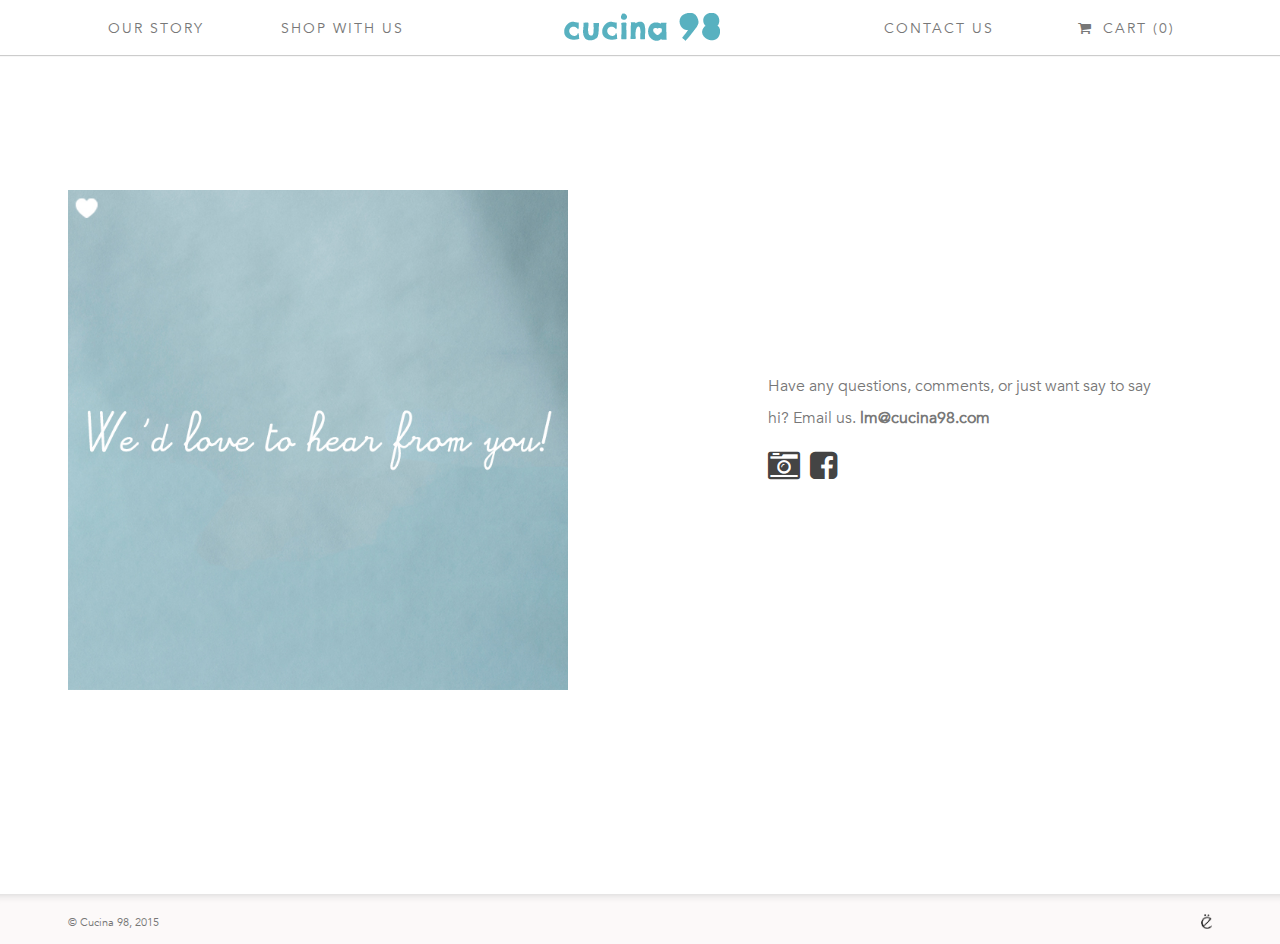
==== contact.html @ 55e73a31 "made it snow" ====
<!DOCTYPE html>
<html lang="en">
<head>
  <meta charset="UTF-8">
  <title>Cucina 98 - Home</title>
  <link rel="stylesheet" href="css/style.css">
  <link rel="stylesheet" href="https://maxcdn.bootstrapcdn.com/font-awesome/4.5.0/css/font-awesome.min.css">
</head>

<body>  
  <section id="nav_bar">
    <div class="container">  
    
    <div class="col_1_3 right"> 
      <ul class="nav">
        <li>
          <a class="story" href="ourstory.html">Our Story</a>
        </li>   
        <li>   
          <a class="shop" href="shop.html">Shop With Us</a>
        </li>
  
      </ul>
    </div>
           
    <div class="col_1_3 center"> 
        <div id="logo">
          <a href="index.html"><h1>Cucina 98</h1></a>
        </div>  
    </div>   

    <div class="col_1_3">
      <ul class="nav">
          <li>
            <a class="contact" href="contact.html">Contact Us</a>
          </li>   
          <li>   
            <a class="cart" href="#"><i class="fa fa-shopping-cart"></i>Cart (0)</a>
          </li>  
      </ul>

    </div>
     
  </section>

  <div id="stripsmall"></div>

  <section id="contact">
  <div class="col_3_1 container">
  <img src="images/hearfrom.jpg" height="500px" >
  </div>

  <div class="col_3_2 container">
  <div class="contact_text">
  <p>Have any questions, comments, or just want say to say hi? Email us.<span class="bold"> lm@cucina98.com</span></p>
  </div>
  <div class="social_icons">
  <a href="https://www.instagram.com/cucina_98/" alt="Instagram"><i class="fa fa-camera-retro fa-2x"></i></a><a href="https://www.facebook.com/Cucina-98-386561454824576/?fref=photo" alt="Facebook"><i class="fa fa-facebook-square fa-2x"></i></a>
  </div>
  </div>
  </div>
  </section>


<div id="strip"></div>

    <section id="footer">
      <div>
      <p>&#169; Cucina 98, 2015</p><a href="http:www.chloeboyko.com"><img class="ceb" src="images/ceb.png" width="11px"></a>
      </div>
    </section>
  </di>



   </div> 
</body>
</html>
---- css/style.css ----
@font-face {
    font-family: "Avenir";
    src: url(../fonts/Avenir.ttc);
}

    @font-face {
    font-family: "Alamain";
    src: url(../fonts/alamain1 copy2.ttc);
}

/*///////// GLOBAL ///////*/


html body {
  background-color: white;
}

body {
  margin: 0;
  display: block;
}

* {
    -webkit-box-sizing: border-box;
    -moz-box-sizing: border-box;
    box-sizing: border-box;
}


.container {
  margin: 0 auto;
  max-width: 1181px;
}

.container:after {
    content: "";
    display: table;
    clear: both;
}

.right {
  text-align: right;
}

.col_1_3 {
  width: 33.33%;
  padding-left: 10px;
  padding-right: 10px;
}

div {
  display: block;
}

[class*="col_"] {
    float: left;
    /*padding-left: 10px; */
    /*padding-right: 10px; */
}

/*///////// NAV BAR ///////*/


html #nav_bar {
-moz-box-shadow: 0px 1px 1px #ccc;
-webkit-box-shadow: 0px 1px 1px #ccc;
box-shadow-bottom: 3px #ccc;
}

section#nav_bar {
  margin: 13px 0;
  margin-bottom: 40px;
  height: 42px;

}

section#nav_bar ul.nav {
  color: #777;
  padding: 6px 0 0 0;
  list-style: none;
  margin: 0 auto;
}

section#nav_bar ul.nav li {
  display: inline-block;
  font-size: 14px;
  font-family: "Avenir", sans-serif;
  text-transform: uppercase;
  letter-spacing: 2px;
  width: 49%;
  text-align: center;
}

section#nav_bar ul.nav li a {
  font-weight: 400;
  padding-top: 20px;
  padding-bottom: 22px;
  padding-left: 2px;
  color: #777;
}

section#nav_bar ul.nav li a:hover {
  text-decoration: none;
  color: #58b0c0;
}

section#nav_bar ul.nav li a:active {
  color: black;
  font-weight: bold;

}

html a {
  color: #444;
  text-decoration: none;
  cursor: hand;
}

section#nav_bar #logo {
  background-color: transparent;
  width: 473px;
  height: 61px;
  background: url(../images/LOGO.png) no-repeat;
  overflow: hidden;
  margin: 0;
  padding-left: 10px;
}

section#nav_bar #logo h1 {
  visibility: hidden;
}

section#nav_bar ul.nav:after {
    content: "";
    display: table;
    clear: both;
}

/*///////// INTRO ///////*/



section#intro {
  padding: 5px 0 50px 0;
  color: #777;
  font-size: 17px;
  margin-top: 0px; 

}

section#intro {
  padding: 25px 0em;
}

section#intro p {
  font-family: "Alamain";
  display: inline-block;
   animation: fadein 2s;
    -moz-animation: fadein 2s; /* Firefox */
    -webkit-animation: fadein 2s; /* Safari and Chrome */
    -o-animation: fadein 2s; /* Opera */
}

@keyframes fadein {
    from {
        opacity:0;
    }
    to {
        opacity:1;
    }
}
@-moz-keyframes fadein { /* Firefox */
    from {
        opacity:0;
    }
    to {
        opacity:1;
    }
}
@-webkit-keyframes fadein { /* Safari and Chrome */
    from {
        opacity:0;
    }
    to {
        opacity:1;
    }
}
@-o-keyframes fadein { /* Opera */
    from {
        opacity:0;
    }
    to {
        opacity: 1;
    }
}

.center {
  text-align: center;
}


p {
  display: block;
}


.col_2_1 {
  width: 66.66%;
  padding-left: 55px;
  padding-bottom: 39px;
  
}

.col_2_2 {
  width: 33.33%;
  float: left;
}

.col_2_3 {
  width: 33.33%;
  padding-top: 39px;
  float: left;
}

.col_2_3 a:hover {
  opacity: 0.5; 
  filter: alpha(opacity=50);
  cursor: hand;
}

section#gallery {
  padding-top: 35px;
  height: 1000px;
}

/*///////// FOOTER ///////*/

#footer div {
  clear: both;
  width: 100%;
  background-color: #fcf9f9;
  margin-top: 50px;
  height: 50px;
  position: relative;
  -webkit-box-shadow: inset 0 20px 20px -20px #ccc);
    -moz-box-shadow: inset 0 20px 20px -20px #ccc;
    box-shadow: inset 0 10px 10px -10px #ccc;
}

#footer p {
  color: #777;
  padding-left: 68px;
  font-family: "Avenir", sans-serif;
  font-size: 11px;
  position: absolute;
  padding-top: 10px;
}

.ceb {
  float: right;
  margin-top: 20px;
  margin-right: 68px;
  display: inline-block;
}

/*///////// SPACE STRIPS ///////*/

#strip {
  clear: both;
  width: 100%;
  height: 150px;
}

#stripsmall {
  clear: both;
  width: 100%;
  height: 75px;
}

.col_3_1 {
  width: 60%;
  padding-left: 68px;
  padding-top: 20px;
}

.col_3_2 {
  width: 40%;
  padding-right: 60px;
}

.col_3_2 p {
  font-family: "Avenir", sans-serif;
  padding-right: 60px;
  line-height: 2.0;
  color: #777;
}

.L {
  font-family: "Alamain";
}

section#about {
  padding-top: 35px;
}

/*///////// SHOP ///////*/


#shopping p {
  font-family: "Alamain", sans-serif;
  text-transform: lowercase;
  letter-spacing: 2px;
  text-align: center;

}

#shopping img {
  padding-top: 25px;

}

#shopping .price {
  font-family: "Avenir";
}

#shopping a:hover {
  opacity: 0.5; 
  filter: alpha(opacity=50);
  cursor: hand;
}

div.product_title {
  margin-top: 20px;
  font-family: "Alamain";
}

div.dropdown {
  font-family: "Avenir";
  border: 1px solid #ccc;
  padding: 8px;
  width: 100px;
  float: left;
  margin-right: 40px;
}

div.addto {
  font-family: "Avenir";
  border: 1px solid #ccc;
  padding: 8px;
  padding-right: 20px; 
  padding-left: 20px;
  width: 200px;
  text-align: center;
  overflow: hidden;
  margin-left: 5px;

}

div.addto:hover {
  font-family: "Avenir";
  background-color: #58b0c0;
  color: white;
  padding: 8px;
  padding-right: 20px; 
  padding-left: 20px;
  width: 200px;
  text-align: center;
  overflow: hidden;
  margin-left: 5px;
}

.fa-angle-double-down {
  padding-left: 20px;
}

.fa-shopping-cart {
  padding-right: 10px;

}

.bold {
  font-weight: bold;
}

div.contact_text {
  padding-top: 184px;
}

.fa-facebook-square {
  padding-left: 10px;
}
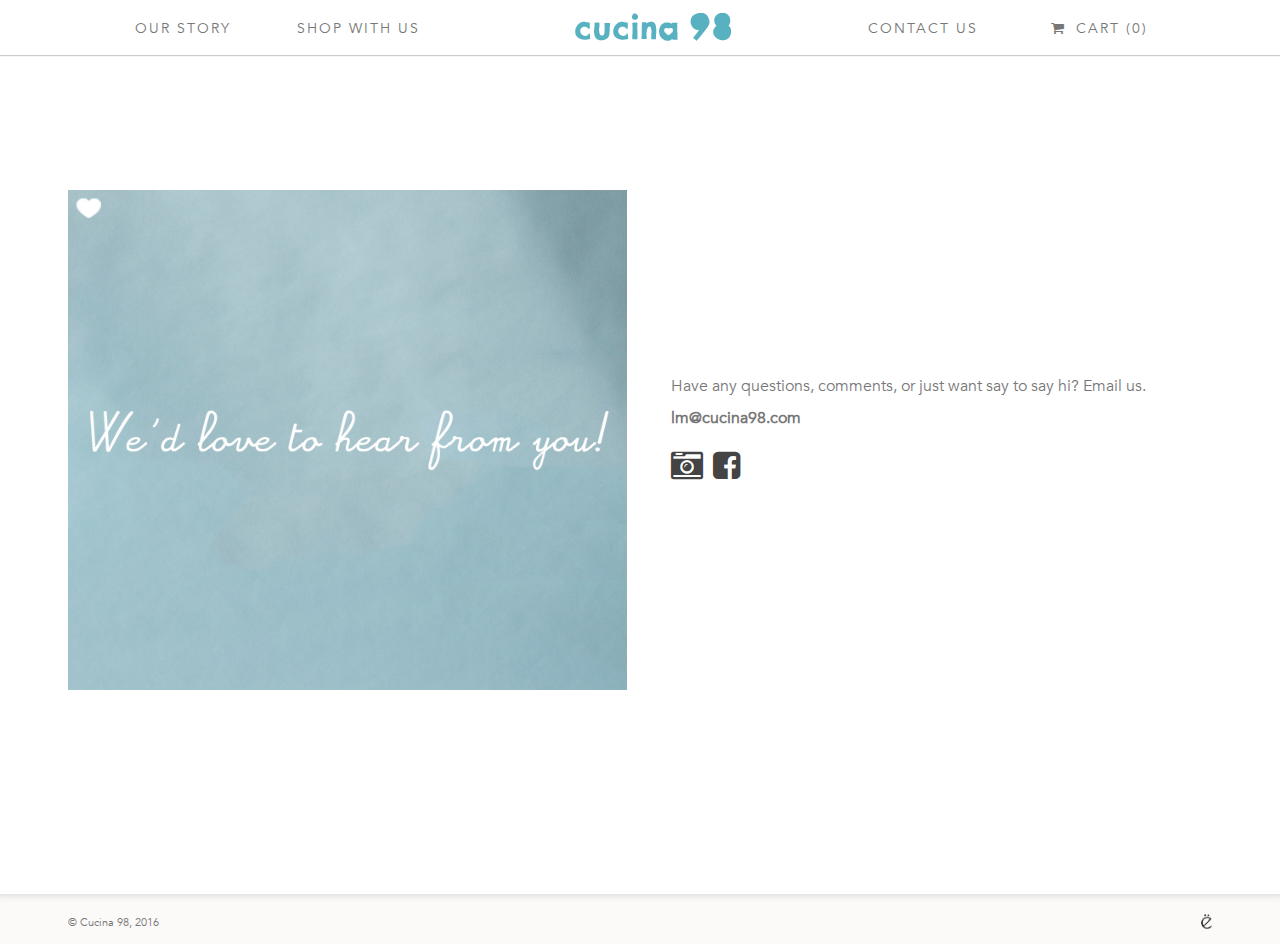
==== commit 91adb035: "making responsive, fixed URL in footer" ====
--- a/contact.html
+++ b/contact.html
@@ -5,6 +5,7 @@
   <title>Cucina 98 - Home</title>
   <link rel="stylesheet" href="css/style.css">
   <link rel="stylesheet" href="https://maxcdn.bootstrapcdn.com/font-awesome/4.5.0/css/font-awesome.min.css">
+  <link rel="icon" type="image/png" href="images/favicon.png">
 </head>
 
 <body>  
@@ -66,7 +67,7 @@
 
     <section id="footer">
       <div>
-      <p>&#169; Cucina 98, 2015</p><a href="http:www.chloeboyko.com"><img class="ceb" src="images/ceb.png" width="11px"></a>
+      <p>&#169; Cucina 98, 2016</p><a href="http://www.chloeboyko.com/"><img class="ceb" src="images/ceb.png" width="11px"></a>
       </div>
     </section>
   </di>
--- a/css/style.css
+++ b/css/style.css
@@ -25,7 +25,9 @@
     -moz-box-sizing: border-box;
     box-sizing: border-box;
 }
-
+#gallery img{
+  width: 100%;
+}
 
 .container {
   margin: 0 auto;
@@ -41,6 +43,7 @@
 .right {
   text-align: right;
 }
+
 
 .col_1_3 {
   width: 33.33%;
@@ -126,6 +129,14 @@
   padding-left: 10px;
 }
 
+#logo img {
+  width: 100%;
+  position: absolute;
+  top: 0;
+  left: 0;
+}
+
+
 section#nav_bar #logo h1 {
   visibility: hidden;
 }
@@ -202,18 +213,26 @@
 p {
   display: block;
 }
-
+/*//// GLOBAL COL. STRUCTURE /////*/
 
 .col_2_1 {
-  width: 66.66%;
-  padding-left: 55px;
+  width: 59%;
+  margin-left: 46px;
   padding-bottom: 39px;
-  
+}
+
+.col_2_1 img{
+  margin-bottom: 16px;
 }
 
 .col_2_2 {
-  width: 33.33%;
+  margin-left: 22px;
+  width: 32%;
   float: left;
+}
+
+.col_2_2 img {
+  margin-bottom: 16px;
 }
 
 .col_2_3 {
@@ -222,16 +241,19 @@
   float: left;
 }
 
-.col_2_3 a:hover {
+.col_2_2 a:hover {
   opacity: 0.5; 
   filter: alpha(opacity=50);
   cursor: hand;
 }
 
 section#gallery {
-  padding-top: 35px;
   height: 1000px;
 }
+
+.col_2_4 {
+  width: 158%;
+}  
 
 /*///////// FOOTER ///////*/
 
@@ -278,14 +300,19 @@
 }
 
 .col_3_1 {
-  width: 60%;
+  width: 50%;
   padding-left: 68px;
   padding-top: 20px;
 }
 
+.col_3_1 img {
+  width: 100%;
+}
+
 .col_3_2 {
-  width: 40%;
+  width: 50%;
   padding-right: 60px;
+  padding-left: 44px;
 }
 
 .col_3_2 p {
@@ -390,3 +417,37 @@
   padding-left: 10px;
 }
 
+
+/*/////// MEDIA QUERIES ///////*/
+
+@media only screen and (min-width: 1114px) {
+
+
+
+section#gallery {
+  width: 1115px;
+  margin: 0 auto;
+}
+.container {
+  width: 1115px;
+  margin: 0 auto;
+}
+
+.col_3_2 {
+  width: 50%;
+}
+
+.col_3_1 {
+  width: 49%;
+}
+}
+
+@media only screen and (max-width: 1080px) {
+
+section#nav_bar ul.nav li {
+  width: 41%;
+}
+
+
+}
+
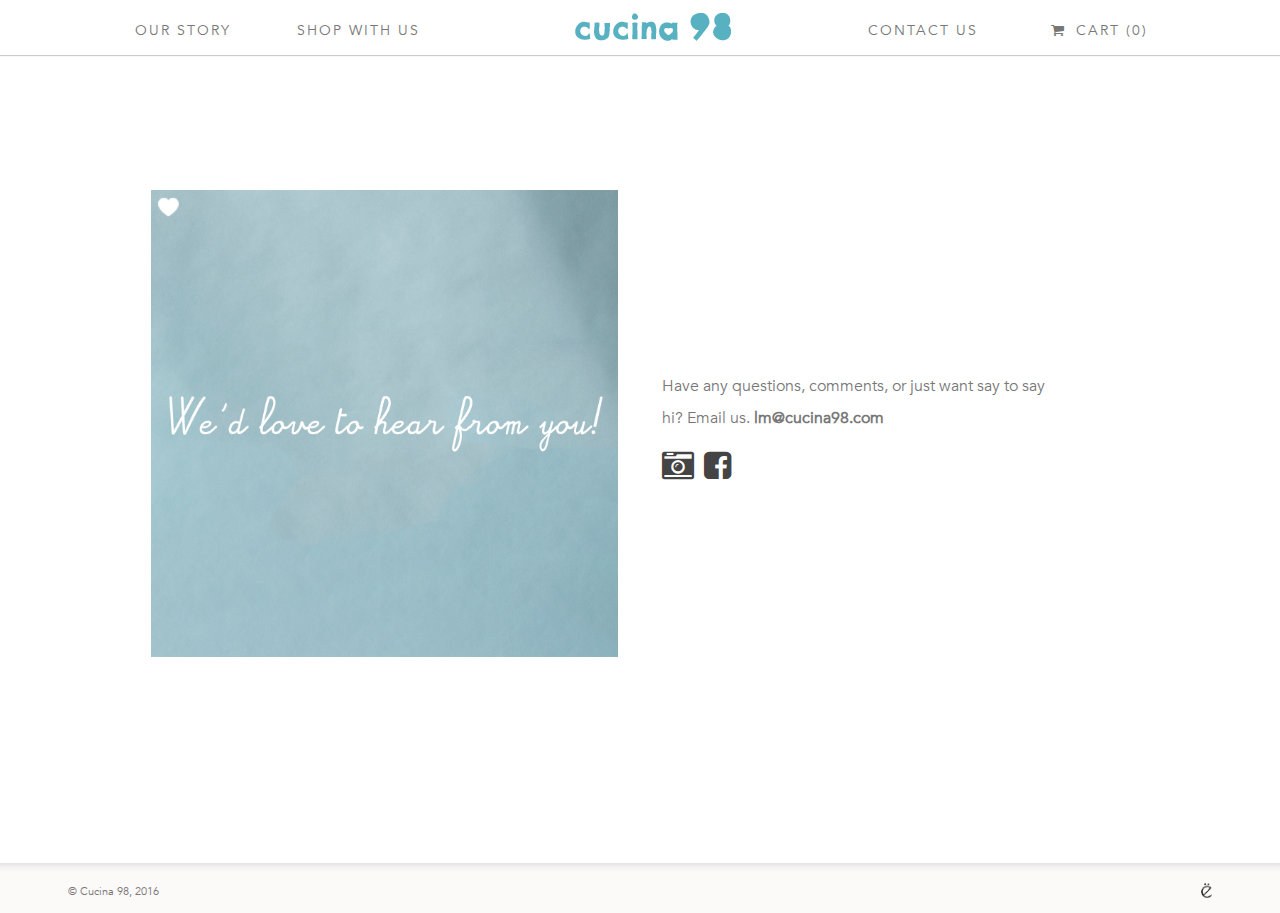
==== commit 88ed3f5b: "responsive layout test/mobile" ====
--- a/contact.html
+++ b/contact.html
@@ -5,6 +5,7 @@
   <title>Cucina 98 - Home</title>
   <link rel="stylesheet" href="css/style.css">
   <link rel="stylesheet" href="https://maxcdn.bootstrapcdn.com/font-awesome/4.5.0/css/font-awesome.min.css">
+  <script src="https://ajax.googleapis.com/ajax/libs/jquery/1.7.1/jquery.js"></script>
   <link rel="icon" type="image/png" href="images/favicon.png">
 </head>
 
@@ -40,6 +41,23 @@
           </li>  
       </ul>
 
+      <div class="mobilenav">
+        <li><a href="ourstory.html">OUR STORY</a></li>
+        <li><a href="shop.html">SHOP WITH US</a></li>
+        <li><a href="contact.html">CONTACT US</a></li>
+        <li><a href="#"><i class="fa fa-shopping-cart"></i>CART (0)</a></li>
+    </div>
+
+    <a href="javascript:void(0)" class="icon">
+      <div class="hamburger">
+        <div class="menui top-menu"></div>
+        <div class="menui mid-menu"></div>
+        <div class="menui bottom-menu"></div>
+      </div>
+    </a>
+
+    </div>
+
     </div>
      
   </section>
@@ -48,7 +66,7 @@
 
   <section id="contact">
   <div class="col_3_1 container">
-  <img src="images/hearfrom.jpg" height="500px" >
+  <img src="images/hearfrom.jpg">
   </div>
 
   <div class="col_3_2 container">
@@ -76,4 +94,5 @@
 
    </div> 
 </body>
+<script src="js/cucina.js"></script>
 </html>--- a/css/style.css
+++ b/css/style.css
@@ -32,6 +32,7 @@
 .container {
   margin: 0 auto;
   max-width: 1181px;
+
 }
 
 .container:after {
@@ -147,6 +148,10 @@
     clear: both;
 }
 
+
+
+
+
 /*///////// INTRO ///////*/
 
 
@@ -249,6 +254,7 @@
 
 section#gallery {
   height: 1000px;
+  margin: 0 auto;
 }
 
 .col_2_4 {
@@ -418,11 +424,127 @@
 }
 
 
+* {
+  font-family: "Avenir", sans-serif;
+  -webkit-tap-highlight-color: rgba(0, 0, 0, 0);
+  -webkit-tap-highlight-color: transparent;
+  /* For some Androids */
+}
+
+.top-animate {
+  background: #fff !important;
+  top: 13px !important;
+  -webkit-transform: rotate(45deg);
+  transform: rotate(45deg);
+}
+
+.mid-animate {
+  opacity: 0;
+}
+
+.bottom-animate {
+  background: #fff !important;
+  top: 13px !important;
+  -webkit-transform: rotate(-225deg);
+  transform: rotate(-225deg);
+}
+
+.top-menu {
+  top: 5px;
+  width: 25px;
+  height: 2px;
+  border-radius: 10px;
+  background-color: #F9A530;
+}
+
+.mid-menu {
+  top: 13px;
+  width: 25px;
+  height: 2px;
+  border-radius: 10px;
+  background-color: #F9A530;
+}
+
+.bottom-menu {
+  top: 21px;
+  width: 25px;
+  height: 2px;
+  border-radius: 10px;
+  background-color: #F9A530;
+}
+
+.menui {
+  background: #58b0c0;
+  transition: 0.6s ease;
+  transition-timing-function: cubic-bezier(.75, 0, .29, 1.01);
+  margin-top: 10px;
+  position: absolute;
+}
+
+.icon {
+  z-index: 999;
+  position: absolute;
+  display: block;
+  height: 32px;
+  width: 32px;
+  margin: 0px;
+  top: 4px;
+  right: 33px;
+}
+
+.mobilenav {
+  font-family: inherit;
+  top: 0;
+  left: 0;
+  z-index: 999;
+  display: none;
+  position: fixed;
+  width: 100%;
+  height: 100%;
+  background: #58b0c0;
+}
+
+.mobilenav li {
+  list-style-type: none;
+  text-align: center;
+  padding: 10px;
+}
+
+.mobilenav li a {
+  font-size: 150%;
+  color: #fff;
+  text-decoration: none;
+  font-weight: 300;
+  width: 100%;
+}
+
+.mobilenav li:first-child {
+  margin-top: 60px;
+}
+
+
+
+
 /*/////// MEDIA QUERIES ///////*/
 
 @media only screen and (min-width: 1114px) {
 
 
+
+section#shopsingle {
+  width: 1115px;
+  margin: 0 auto;
+}
+
+section#contact {
+  width: 1115px;
+  margin: 0 auto;
+}
+
+section#about {
+  width: 1115px;
+  margin: 0 auto;
+}
 
 section#gallery {
   width: 1115px;
@@ -438,7 +560,7 @@
 }
 
 .col_3_1 {
-  width: 49%;
+  width: 48%;
 }
 }
 
@@ -448,6 +570,44 @@
   width: 41%;
 }
 
-
-}
-
+}
+
+@media only screen and (max-width: 1045px) {
+
+section#nav_bar ul.nav li {
+  width: 40%;
+}
+
+.col_1_3 {
+  padding-left: 0;
+  padding-right: 0;
+}
+
+}
+
+@media only screen and (min-width: 995px) {
+
+.mobilenav {
+  display: block;
+  visibility: hidden;
+}
+
+.hamburger {
+  display: block;
+  visibility: hidden;
+}
+
+}
+
+
+@media only screen and (min-width: 320px) and (max-width: 995px) {
+  .nav {
+    visibility: hidden;
+  }
+
+  #logo {
+    position: absolute;
+    left: -64px;
+  }
+}
+
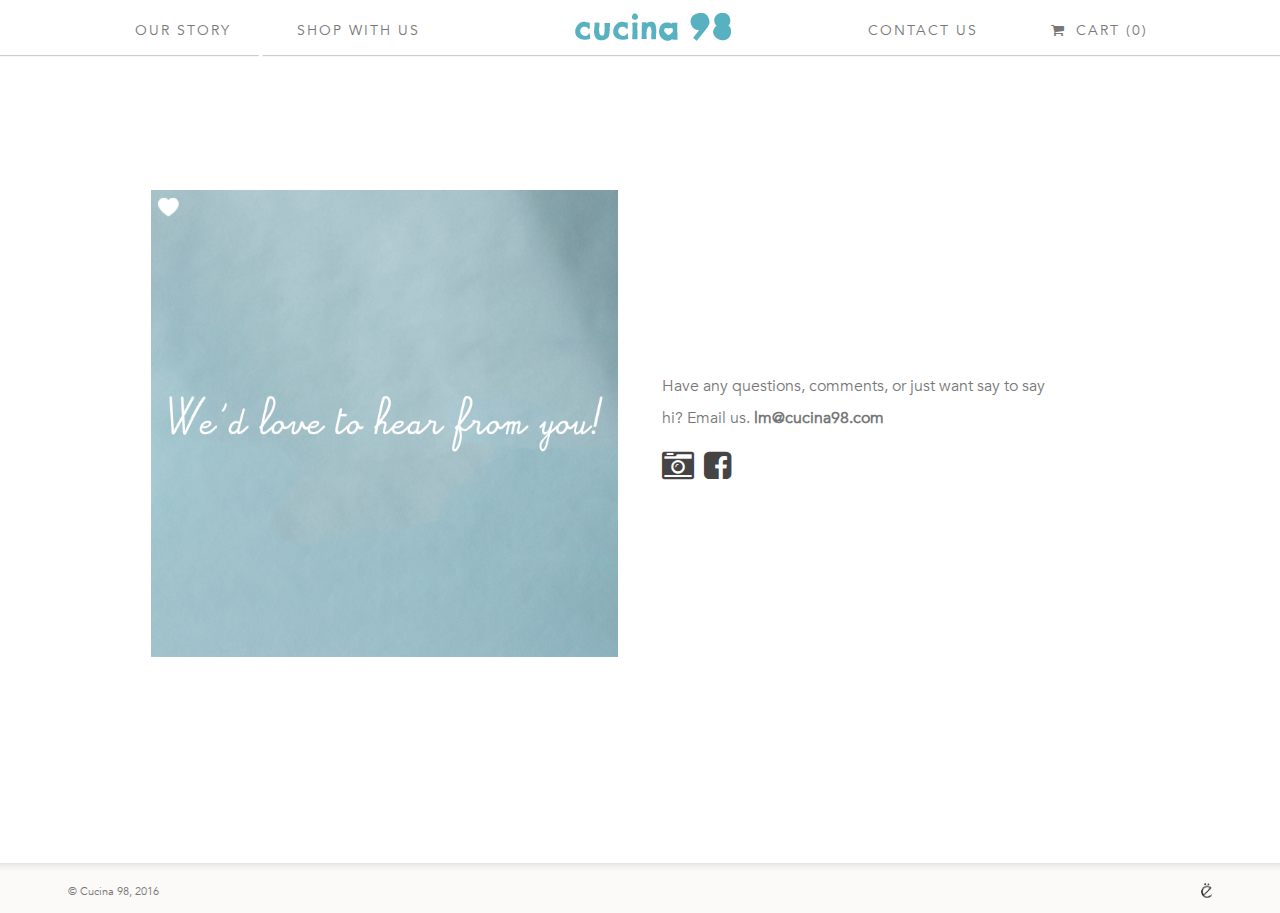
==== commit 62468920: "mobile nav test" ====
--- a/contact.html
+++ b/contact.html
@@ -6,6 +6,7 @@
   <link rel="stylesheet" href="css/style.css">
   <link rel="stylesheet" href="https://maxcdn.bootstrapcdn.com/font-awesome/4.5.0/css/font-awesome.min.css">
   <script src="https://ajax.googleapis.com/ajax/libs/jquery/1.7.1/jquery.js"></script>
+  <script src="http://code.jquery.com/jquery-2.1.3.js"></script>
   <link rel="icon" type="image/png" href="images/favicon.png">
 </head>
 
--- a/css/style.css
+++ b/css/style.css
@@ -511,7 +511,7 @@
 }
 
 .mobilenav li a {
-  font-size: 150%;
+  font-size: 115%;
   color: #fff;
   text-decoration: none;
   font-weight: 300;
@@ -611,3 +611,24 @@
   }
 }
 
+
+/* ----------- iPhone 4 and 4S ----------- */
+
+/* Portrait and Landscape */
+@media only screen 
+  and (min-device-width: 320px) 
+  and (max-device-width: 480px)
+  and (-webkit-min-device-pixel-ratio: 2) { 
+
+
+.mobilenav li {
+  padding: 55px;
+}
+
+
+.mobilenav li a {
+  font-size: 550%;
+}
+
+}
+
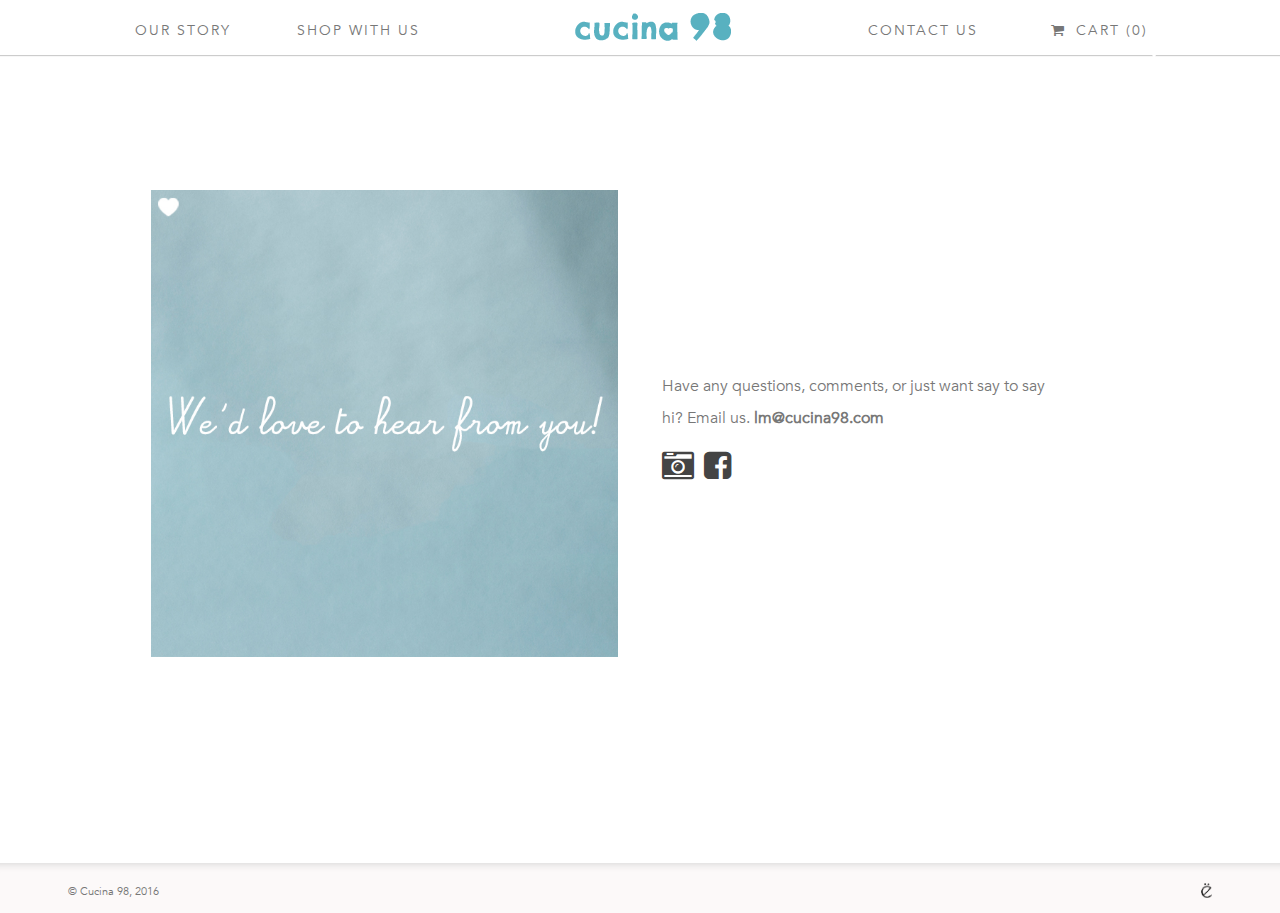
==== commit 8d18c78a: "mobile responsiveness" ====
--- a/contact.html
+++ b/contact.html
@@ -43,6 +43,7 @@
       </ul>
 
       <div class="mobilenav">
+        <li><a href="index.html">HOME</a></li>
         <li><a href="ourstory.html">OUR STORY</a></li>
         <li><a href="shop.html">SHOP WITH US</a></li>
         <li><a href="contact.html">CONTACT US</a></li>
--- a/css/style.css
+++ b/css/style.css
@@ -165,7 +165,7 @@
 }
 
 section#intro {
-  padding: 25px 0em;
+  padding: 25px 0px;
 }
 
 section#intro p {
@@ -222,7 +222,7 @@
 
 .col_2_1 {
   width: 59%;
-  margin-left: 46px;
+  margin-left: 33px;
   padding-bottom: 39px;
 }
 
@@ -489,7 +489,7 @@
   width: 32px;
   margin: 0px;
   top: 4px;
-  right: 33px;
+  right: 54px;
 }
 
 .mobilenav {
@@ -583,6 +583,7 @@
   padding-right: 0;
 }
 
+
 }
 
 @media only screen and (min-width: 995px) {
@@ -599,6 +600,34 @@
 
 }
 
+@media only screen and (max-width: 888px) {
+
+  .col_3_2 {
+    width: 104%;
+    padding-left: 78px;
+    padding-right: 46px;
+  }
+
+  .col_3_1 {
+    padding-top: 0;
+  }
+
+  #stripsmall {
+    height: 36px;
+  }
+
+  .col_3_1 img {
+    width: 147%;
+  }
+}
+
+@media only screen and (max-width: 850px) {
+
+  #shopping img {
+    width: 344px;
+  }
+}
+
 
 @media only screen and (min-width: 320px) and (max-width: 995px) {
   .nav {
@@ -607,9 +636,26 @@
 
   #logo {
     position: absolute;
-    left: -64px;
-  }
-}
+    left: -75px;
+  }
+
+  section#nav_bar #logo {
+    
+  }
+
+  section#nav_bar {
+    height: 42px;
+  }
+
+  #shopping .col_1_3 {
+    width: 50%;
+  }
+
+  #shopping img {
+    width: 344px;
+  }
+}
+
 
 
 /* ----------- iPhone 4 and 4S ----------- */
@@ -627,8 +673,121 @@
 
 
 .mobilenav li a {
-  font-size: 550%;
-}
-
-}
-
+  font-size: 350%;
+}
+
+.col_3_1 {
+  width: 82%;
+  margin-left: 46px;
+}
+
+div.contact_text {
+  padding-top: 40px;
+}
+
+.col_3_2 {
+  width: 100%;
+  padding-left: 108px;
+  padding-right: 60px;
+}
+
+#section .col_3_2 p {
+  font-size: 16px;
+}
+
+
+.col_3_2 p {
+  font-size: 13px;
+}
+
+.fa-2x {
+  font-size: 5em;
+}
+
+section#intro p {
+  font-size: 25px;
+}
+
+#shopping p {
+  font-size: 21px;
+}
+
+.top-menu {
+  top: 2px;
+  width: 54px;
+  height: 7px;
+  border-radius: 10px;
+}
+
+.mid-menu {
+  top: 21px;
+  width: 54px;
+  height: 7px;
+  border-radius: 10px;
+  
+}
+
+.bottom-menu {
+  top: 40px;
+  width: 54px;
+  height: 7px;
+  border-radius: 10px;
+}
+
+#stripsmall {
+  height: 55px;
+}
+
+section#nav_bar #logo {
+    background-size: 687px;
+  }
+
+  #logo {
+    position: absolute;
+    left: -162px;
+  }
+
+ section#nav_bar {
+    height: 61px;
+  } 
+
+  div.contact_text p {
+    font-size: 36px;
+  }
+
+  #shopping .col_1_3 {
+    width: 50%;
+  }
+
+  #shopping img {
+    width: 437px;
+  }
+
+  div.product_title {
+    margin-top: 50px;
+  }
+
+  div.dropdown {
+    font-size: 40px;
+    padding: 20px;
+    width: 258px;
+    border: 3px solid #ccc;
+  }
+
+  div.addto {
+    font-size: 40px;
+    padding: 20px;
+    width: 403px;
+    border: 3px solid #ccc;
+  }
+
+  div.addto:hover {
+  font-family: "Avenir";
+  background-color: #58b0c0;
+  color: white;
+  padding: 20px;
+  width: 403px;
+
+}
+}
+
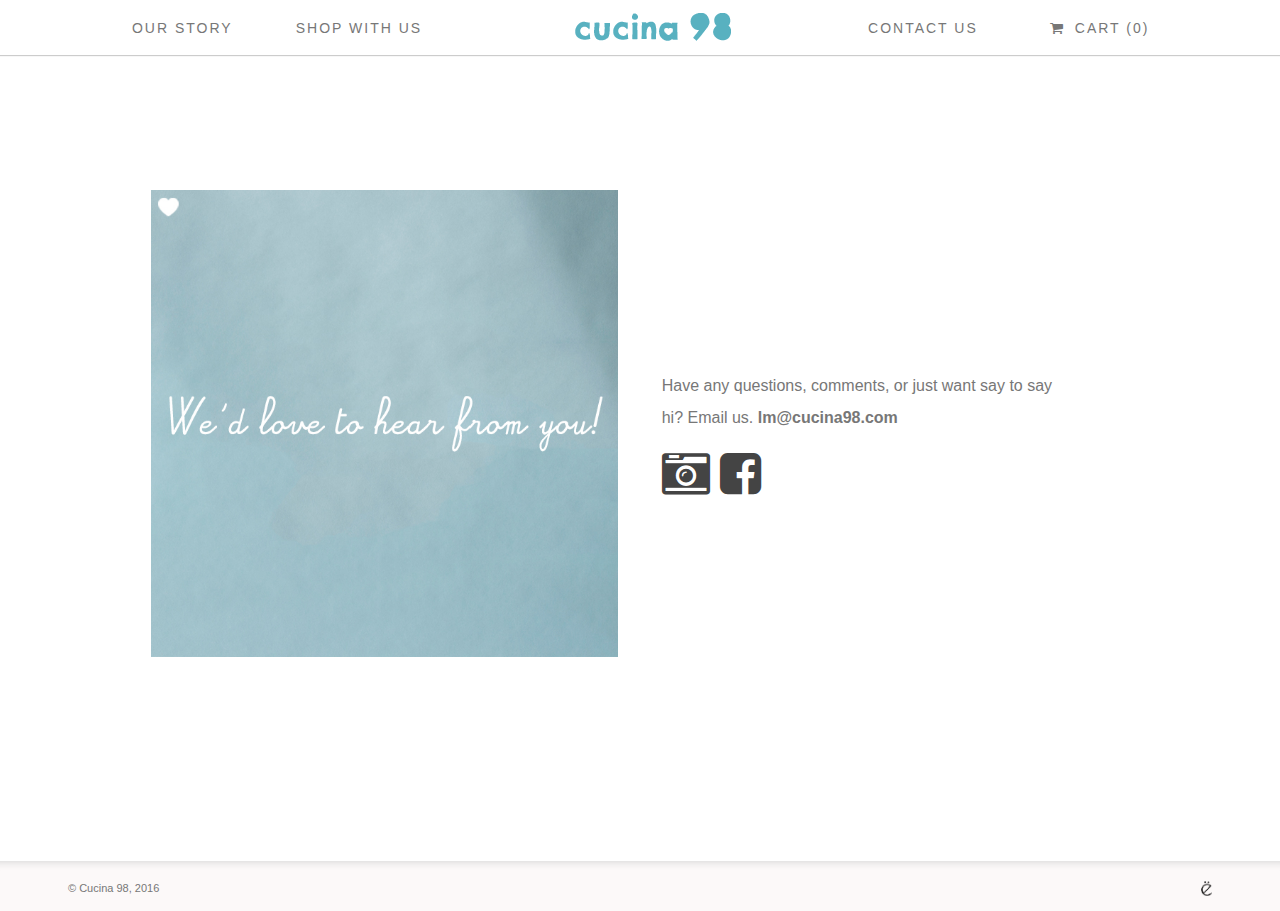
==== commit 149fb4b2: "mobile changes" ====
--- a/contact.html
+++ b/contact.html
@@ -76,7 +76,7 @@
   <p>Have any questions, comments, or just want say to say hi? Email us.<span class="bold"> lm@cucina98.com</span></p>
   </div>
   <div class="social_icons">
-  <a href="https://www.instagram.com/cucina_98/" alt="Instagram"><i class="fa fa-camera-retro fa-2x"></i></a><a href="https://www.facebook.com/Cucina-98-386561454824576/?fref=photo" alt="Facebook"><i class="fa fa-facebook-square fa-2x"></i></a>
+  <a href="https://www.instagram.com/cucina_98/" alt="Instagram"><i class="fa fa-camera-retro fa-3x"></i></a><a href="https://www.facebook.com/Cucina-98-386561454824576/?fref=photo" alt="Facebook"><i class="fa fa-facebook-square fa-3x"></i></a>
   </div>
   </div>
   </div>
--- a/css/style.css
+++ b/css/style.css
@@ -1,11 +1,33 @@
 @font-face {
     font-family: "Avenir";
     src: url(../fonts/Avenir.ttc);
+    src: url(../fonts/Avenir.ttf);
+    src: url(../fonts/Avenir.eot);
 }
 
     @font-face {
     font-family: "Alamain";
-    src: url(../fonts/alamain1 copy2.ttc);
+    src: url('../fonts/alamain-webfont.eot');
+    src: url('../fonts/alamain-webfont.eot?#iefix') format('embedded-opentype'),
+         url('../fonts/alamain-webfont.ttf') format ('truetype'),
+         url('../fonts/alamain-webfont.svg') format ('svg'),
+         url('../fonts/alamain-webfont.woff') format ('woff');
+         font-weight: normal;
+         font-style: normal; 
+}
+
+
+    @font-face {
+    font-family: "Savoye";
+    src: url('../fonts/SavoyeLetPlain.eot');
+    src: url('../fonts/SavoyeLetPlain.eot?#iefix') format('embedded-opentype'),
+         url('../fonts/SavoyeLetPlain.ttf') format ('truetype'),
+         url('../fonts/SavoyeLetPlain.svg') format ('svg'),
+         url('../fonts/SavoyeLetPlain.woff') format ('woff');
+         font-weight: normal;
+         font-style: normal;     
+
+
 }
 
 /*///////// GLOBAL ///////*/
@@ -169,7 +191,7 @@
 }
 
 section#intro p {
-  font-family: "Alamain";
+  font-family: "Alamain", "Savoye", cursive;
   display: inline-block;
    animation: fadein 2s;
     -moz-animation: fadein 2s; /* Firefox */
@@ -329,7 +351,7 @@
 }
 
 .L {
-  font-family: "Alamain";
+  font-family: "Alamain", "Savoye", cursive;
 }
 
 section#about {
@@ -340,7 +362,7 @@
 
 
 #shopping p {
-  font-family: "Alamain", sans-serif;
+  font-family: "Alamain", "Savoye", cursive;
   text-transform: lowercase;
   letter-spacing: 2px;
   text-align: center;
@@ -364,7 +386,7 @@
 
 div.product_title {
   margin-top: 20px;
-  font-family: "Alamain";
+  font-family: "Alamain", "Savoye", cursive;
 }
 
 div.dropdown {
@@ -604,12 +626,14 @@
 
   .col_3_2 {
     width: 104%;
-    padding-left: 78px;
-    padding-right: 46px;
+    padding-left: 68px;
+    padding-right: 68px;
+    padding-top: 20px;
   }
 
   .col_3_1 {
     padding-top: 0;
+    width: 66%;
   }
 
   #stripsmall {
@@ -619,6 +643,18 @@
   .col_3_1 img {
     width: 147%;
   }
+
+  div.contact_text {
+    padding-top: 46px;
+  }
+
+  div.contact_text p {
+    font-size: 18px;
+  }
+
+  div.social_icons {
+    text-align: center;
+  }
 }
 
 @media only screen and (max-width: 850px) {
@@ -627,6 +663,93 @@
     width: 344px;
   }
 }
+
+@media only screen and (max-width: 722px) {
+
+  #shopping img {
+    width: 290px;
+  }
+}
+
+@media only screen and (max-width: 650px) {
+
+
+  section#intro p {
+    font-size: 14px;
+  }
+
+  #shopping img {
+    width: 265px;
+  }
+}
+
+@media only screen and (max-width: 595px) {
+
+
+  section#intro p {
+    font-size: 14px;
+  }
+
+  #shopping img {
+    width: 244px;
+  }
+}
+
+@media only screen and (max-width: 535px) {
+
+
+  section#intro p {
+    font-size: 12px;
+  }
+
+  #shopping img {
+    width: 225px;
+  }
+}
+
+
+@media only screen and (max-width: 495px) {
+
+
+  section#intro p {
+    font-size: 12px;
+  }
+
+  #shopping img {
+    width: 205px;
+  }
+
+  #shopping p {
+    font-size: 12px;
+  }
+
+  .col_3_2 {
+    width: 113%;
+    padding-left: 44px;
+  }
+
+  .col_3_1 {
+    padding-left: 44px;
+    width: 66%;
+  }
+}
+
+@media only screen and (max-width: 445px) {
+
+
+  section#intro p {
+    font-size: 12px;
+  }
+
+  #shopping img {
+    width: 185px;
+  }
+
+  #shopping p {
+    font-size: 12px;
+  }
+}
+
 
 
 @media only screen and (min-width: 320px) and (max-width: 995px) {
@@ -651,9 +774,7 @@
     width: 50%;
   }
 
-  #shopping img {
-    width: 344px;
-  }
+ 
 }
 
 
@@ -676,9 +797,13 @@
   font-size: 350%;
 }
 
+.L {
+  font-size: 20px;
+}
+
 .col_3_1 {
-  width: 82%;
-  margin-left: 46px;
+  width: 85%;
+  margin-left: 30px;
 }
 
 div.contact_text {
@@ -687,8 +812,9 @@
 
 .col_3_2 {
   width: 100%;
-  padding-left: 108px;
-  padding-right: 60px;
+  padding-left: 88px;
+  padding-right: 40px;
+  margin-top: 25px;
 }
 
 #section .col_3_2 p {
@@ -697,7 +823,7 @@
 
 
 .col_3_2 p {
-  font-size: 13px;
+  font-size: 16px;
 }
 
 .fa-2x {
@@ -705,7 +831,7 @@
 }
 
 section#intro p {
-  font-size: 25px;
+  font-size: 30px;
 }
 
 #shopping p {
@@ -763,6 +889,10 @@
     width: 437px;
   }
 
+  #shopping p {
+    font-size: 32px;
+  }
+
   div.product_title {
     margin-top: 50px;
   }
@@ -789,5 +919,11 @@
   width: 403px;
 
 }
-}
-
+
+
+.fa-facebook-square {
+  padding-left: 45px;
+}
+
+}
+
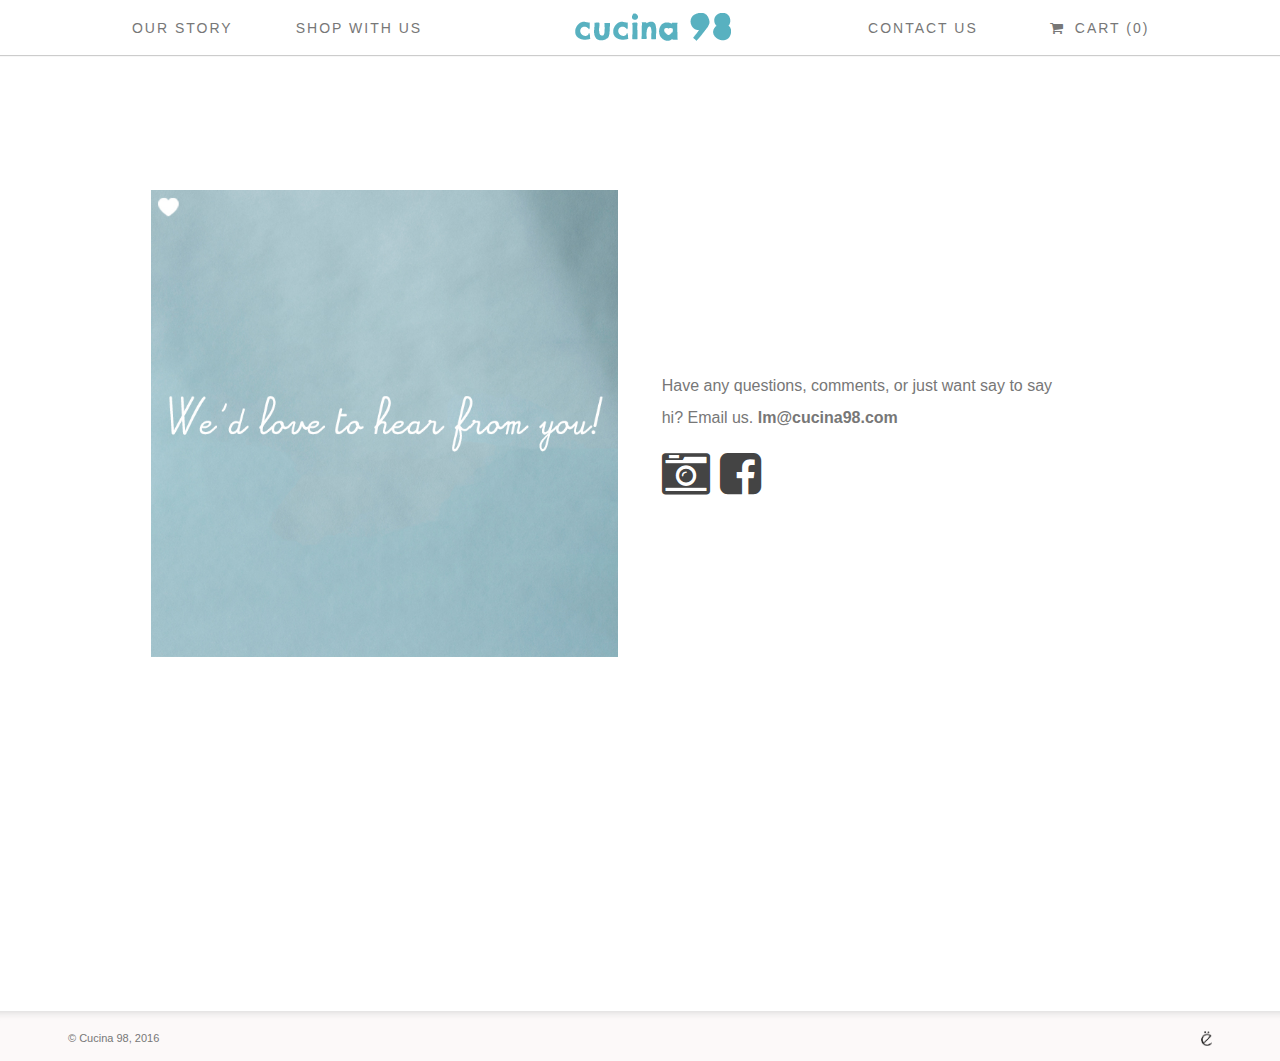
==== commit 00dc72ee: "ipad edits, footer edits" ====
--- a/contact.html
+++ b/contact.html
@@ -81,10 +81,10 @@
   </div>
   </div>
   </section>
-
+<div class="push"></div>
 
 <div id="strip"></div>
-
+<div id="strip"></div>
     <section id="footer">
       <div>
       <p>&#169; Cucina 98, 2016</p><a href="http://www.chloeboyko.com/"><img class="ceb" src="images/ceb.png" width="11px"></a>
--- a/css/style.css
+++ b/css/style.css
@@ -320,6 +320,8 @@
   width: 100%;
   height: 150px;
 }
+
+
 
 #stripsmall {
   clear: both;
@@ -655,6 +657,15 @@
   div.social_icons {
     text-align: center;
   }
+
+  .col_2_1 {
+    width: 60%;
+    margin-left: 53px;
+  }
+
+  .col_2_2 {
+    width: 29%;
+  }
 }
 
 @media only screen and (max-width: 850px) {
@@ -762,9 +773,6 @@
     left: -75px;
   }
 
-  section#nav_bar #logo {
-    
-  }
 
   section#nav_bar {
     height: 42px;
@@ -798,7 +806,9 @@
 }
 
 .L {
-  font-size: 20px;
+  font-size: 50px;
+  font-weight: bold;
+  margin-right: 10px;
 }
 
 .col_3_1 {
@@ -817,21 +827,17 @@
   margin-top: 25px;
 }
 
-#section .col_3_2 p {
-  font-size: 16px;
-}
+
 
 
 .col_3_2 p {
-  font-size: 16px;
-}
-
-.fa-2x {
-  font-size: 5em;
-}
+  font-size: 23px;
+}
+
 
 section#intro p {
-  font-size: 30px;
+  font-size: 45px;
+  font-weight: bold;
 }
 
 #shopping p {
@@ -890,11 +896,14 @@
   }
 
   #shopping p {
-    font-size: 32px;
+    font-size: 50px;
+    font-weight: bold;
   }
 
   div.product_title {
     margin-top: 50px;
+    font-size: 50px;
+    font-weight: bold;
   }
 
   div.dropdown {
@@ -927,3 +936,52 @@
 
 }
 
+
+
+/* ----------- iPad 1 and 2 ----------- */
+/* Portrait and Landscape */
+@media only screen 
+  and (min-device-width: 768px) 
+  and (max-device-width: 1024px) 
+  and (-webkit-min-device-pixel-ratio: 1) {
+
+.mobilenav li {
+  padding: 22px;
+}
+
+.mobilenav li a {
+  font-size: 255%;
+}
+
+section#intro p {
+  font-size: 38px;
+}
+
+#shopping p {
+  font-size: 20px;
+}
+
+ #shopping p {
+    font-size: 25px;
+    font-weight: bold;
+  }
+
+  div.product_title {
+    font-size: 26px;
+    font-weight: bold;
+  }
+
+  .col_3_2 p {
+    font-size: 18px;
+  }
+
+  .L {
+    font-size: 28px;
+    margin-right: 7px;
+    font-weight: bold;
+  }
+
+
+}
+
+
